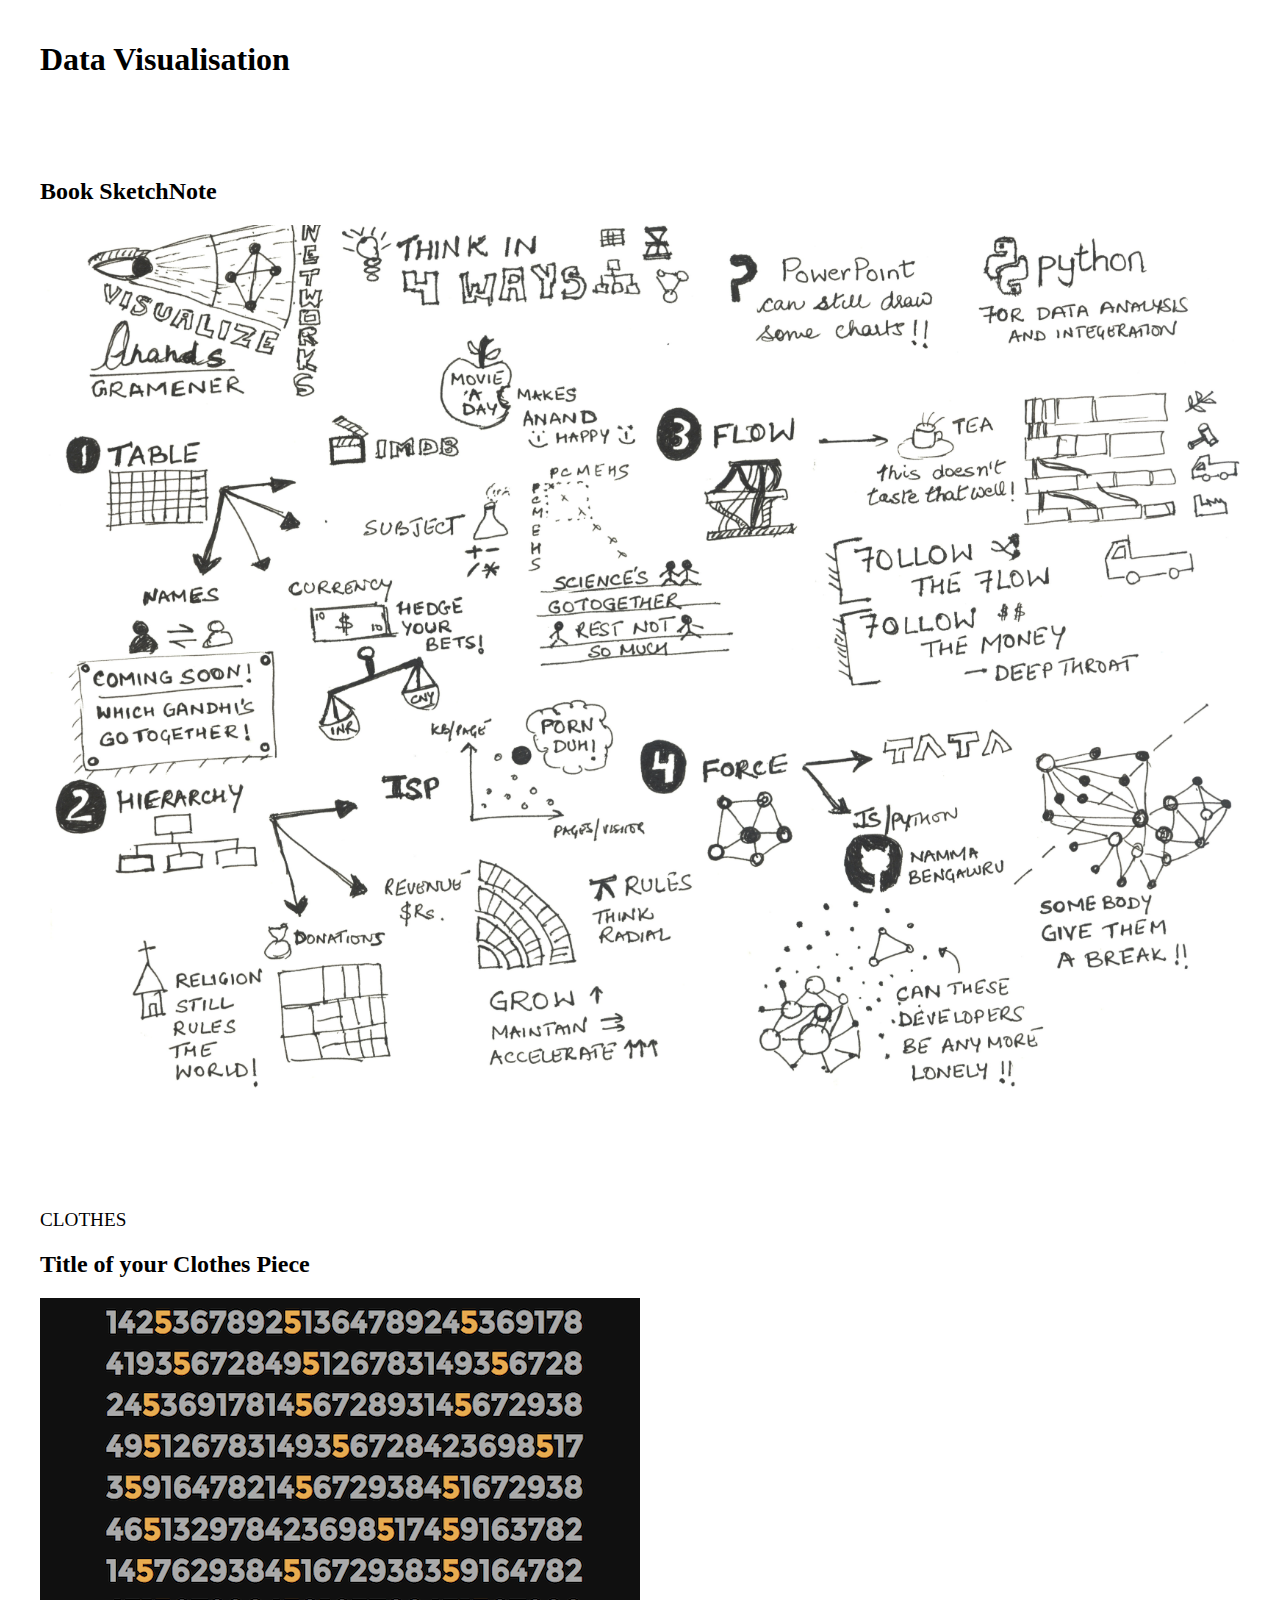
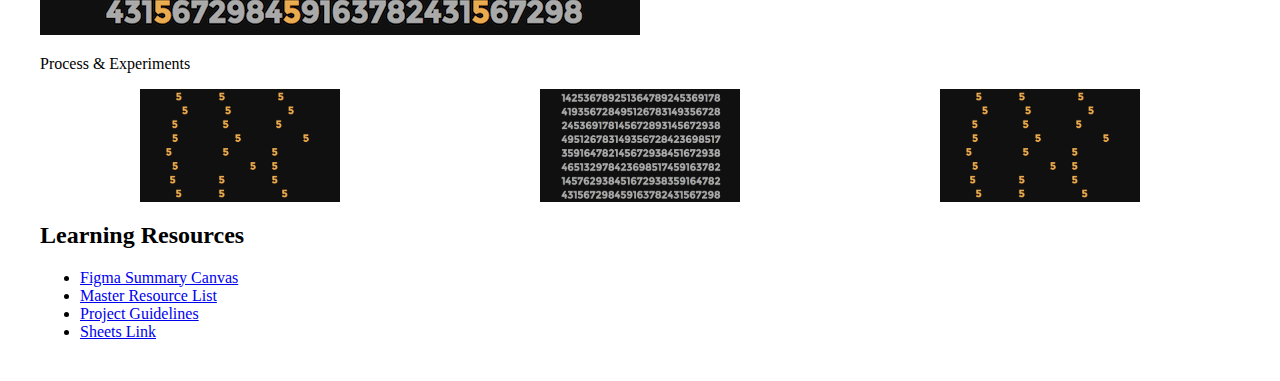
==== index.html @ 936fe761 "Leaner Version" ====
<!DOCTYPE html>
<html lang="en">
  <head>
    <meta charset="utf-8" />
    <meta name="viewport" content="width=device-width, initial-scale=1" />
    <title>Data Vis</title>
    <link rel="stylesheet" type="text/css" href="style.css" />
  </head>
  <body>
    <h1>Data Visualisation</h1>
    <main>
      <section>
        <h2>Book SketchNote</h2>
        <img class="main" src="booksketch.jpg" />
      </section>
      <section>
        <p class="category">Clothes</p>
        <h2>Title of your Clothes Piece</h2>
        <img class="main" src="clothers.png" />
        <p>Process & Experiments</p>
        <div class="flex">
          <img src="clothes-1.png" />
          <img src="clothes-2.png" />
          <img src="clothes-1.png" />
        </div>
      </section>

      <h2>Learning Resources</h2>
      <ul>
        <li>
          <a
            href="https://www.figma.com/file/nB0xkQovSLnQd84jZeO3Vb/Summary?t=K0isU4baM58HGVpM-1"
          >
            Figma Summary Canvas
          </a>
        </li>
        <li>
          <a href="https://amitkaps.com/data-visualisation-resources"
            >Master Resource List</a
          >
        </li>
        <li>
          <a href="https://amitkaps.com/guidelines">Project Guidelines</a>
        </li>
        <li>
          <a
            href="https://docs.google.com/spreadsheets/d/1BB-SMg-cXHpBWn6kRCvTsxBp-z5V45LJls9GE9ZZPbk/edit?usp=sharing"
            >Sheets Link</a
          >
        </li>
      </ul>
    </main>
  </body>
</html>
---- style.css ----
html,
body {
  margin: 20px;
  padding: 0;
}

section {
  margin-top: 100px;;
}


img {
  max-width: 100%;
}

.category {
  text-transform: uppercase;
  font-size: 1.2rem;
}


.flex {
  max-width: 100%;
  display: flex;
  flex-direction: row;
  flex-wrap: wrap;
  justify-content: space-around;
}


.flex img {
  width: 200px;
}
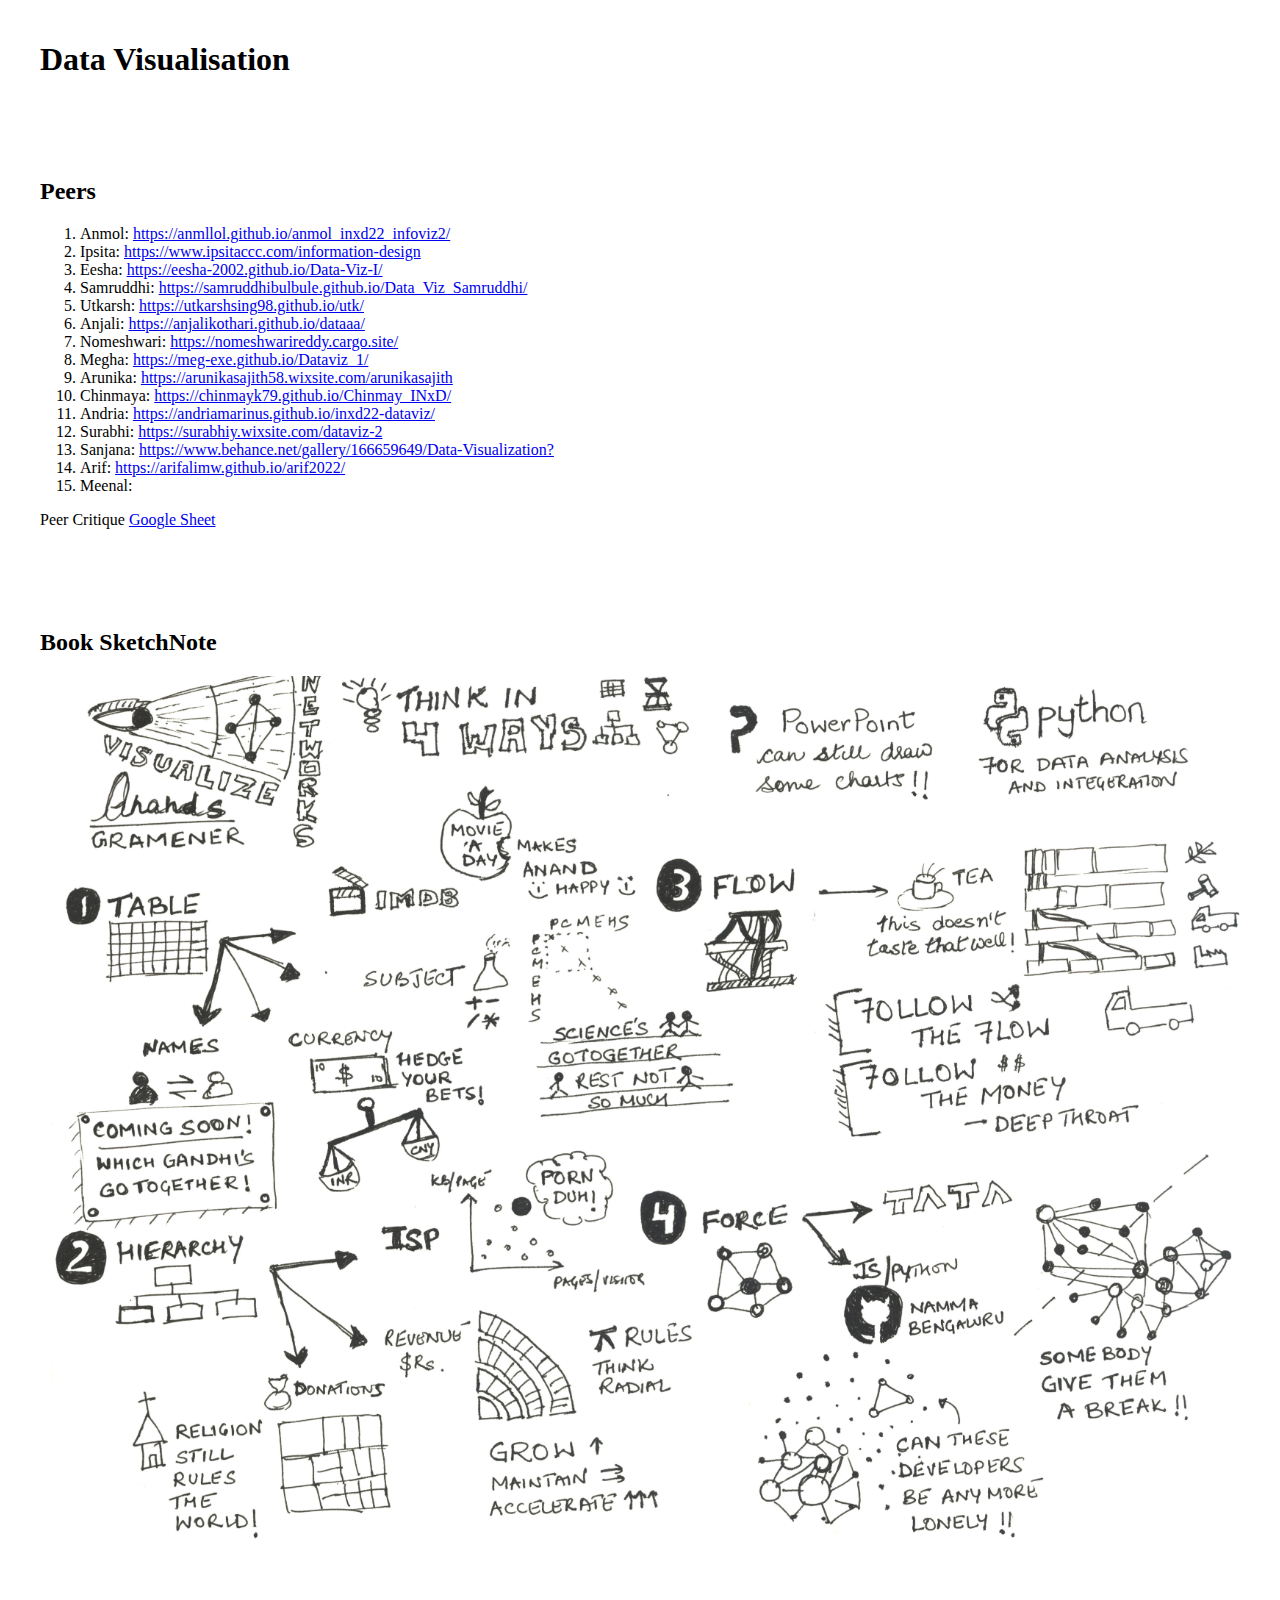
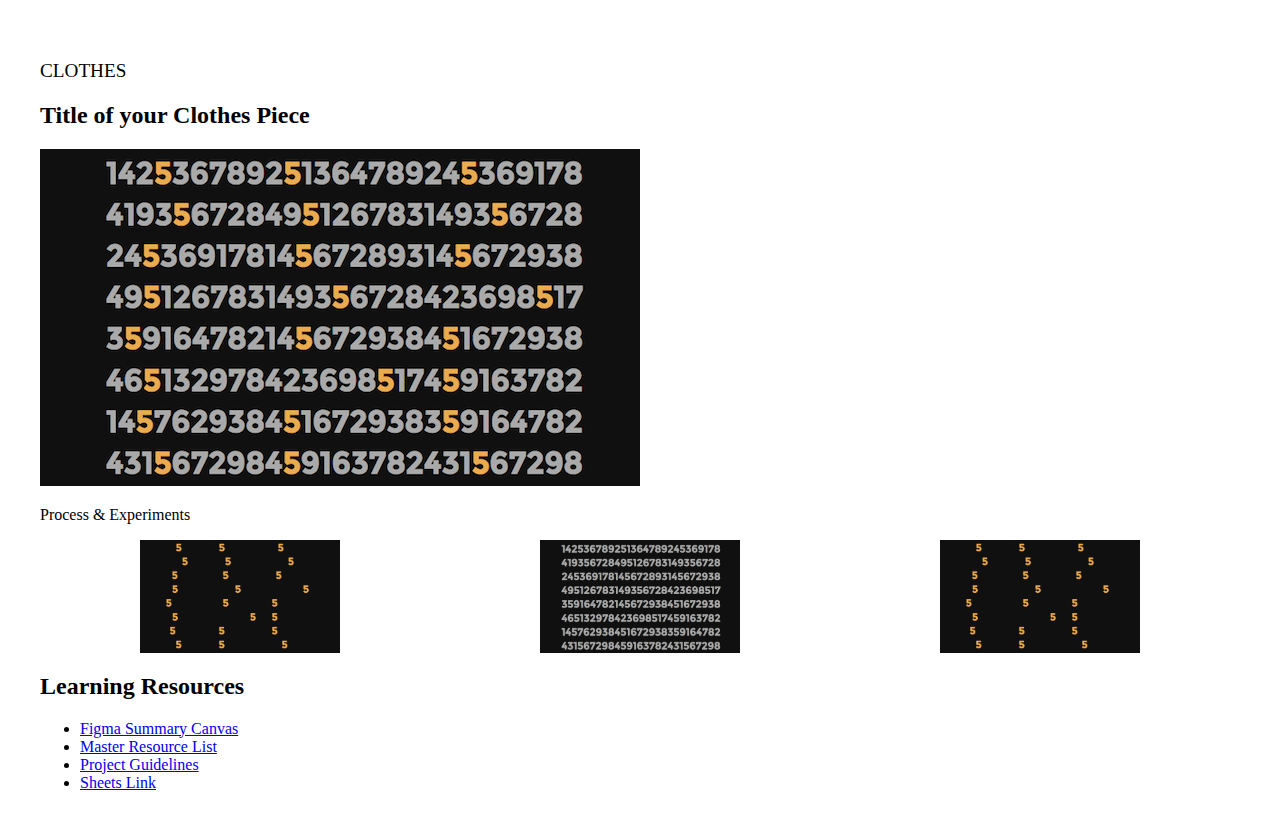
==== commit 346ea036: "Added Peer" ====
--- a/index.html
+++ b/index.html
@@ -4,11 +4,145 @@
     <meta charset="utf-8" />
     <meta name="viewport" content="width=device-width, initial-scale=1" />
     <title>Data Vis</title>
-    <link rel="stylesheet" type="text/css" href="style.css" />
   </head>
+
+  <style>
+    html,
+    body {
+      margin: 20px;
+      padding: 0;
+    }
+
+    section {
+      margin-top: 100px;
+    }
+
+    img {
+      max-width: 100%;
+    }
+
+    .category {
+      text-transform: uppercase;
+      font-size: 1.2rem;
+    }
+
+    .flex {
+      max-width: 100%;
+      display: flex;
+      flex-direction: row;
+      flex-wrap: wrap;
+      justify-content: space-around;
+    }
+
+    .flex img {
+      width: 200px;
+    }
+  </style>
   <body>
     <h1>Data Visualisation</h1>
     <main>
+      <section>
+        <h2>Peers</h2>
+        <ol>
+          <li>
+            Anmol:
+            <a href="https://anmllol.github.io/anmol_inxd22_infoviz2/"
+              >https://anmllol.github.io/anmol_inxd22_infoviz2/</a
+            >
+          </li>
+          <li>
+            Ipsita:
+            <a href="https://www.ipsitaccc.com/information-design"
+              >https://www.ipsitaccc.com/information-design</a
+            >
+          </li>
+          <li>
+            Eesha:
+            <a href="https://eesha-2002.github.io/Data-Viz-I/"
+              >https://eesha-2002.github.io/Data-Viz-I/</a
+            >
+          </li>
+          <li>
+            Samruddhi:
+            <a href="https://samruddhibulbule.github.io/Data_Viz_Samruddhi/"
+              >https://samruddhibulbule.github.io/Data_Viz_Samruddhi/</a
+            >
+          </li>
+          <li>
+            Utkarsh:
+            <a href="https://utkarshsing98.github.io/utk/"
+              >https://utkarshsing98.github.io/utk/</a
+            >
+          </li>
+          <li>
+            Anjali:
+            <a href="https://anjalikothari.github.io/dataaa/"
+              >https://anjalikothari.github.io/dataaa/</a
+            >
+          </li>
+          <li>
+            Nomeshwari:
+            <a href="https://nomeshwarireddy.cargo.site/"
+              >https://nomeshwarireddy.cargo.site/</a
+            >
+          </li>
+          <li>
+            Megha:
+            <a href="https://meg-exe.github.io/Dataviz_1/"
+              >https://meg-exe.github.io/Dataviz_1/</a
+            >
+          </li>
+          <li>
+            Arunika:
+            <a href="https://arunikasajith58.wixsite.com/arunikasajith"
+              >https://arunikasajith58.wixsite.com/arunikasajith</a
+            >
+          </li>
+          <li>
+            Chinmaya:
+            <a href="https://chinmayk79.github.io/Chinmay_INxD/"
+              >https://chinmayk79.github.io/Chinmay_INxD/</a
+            >
+          </li>
+          <li>
+            Andria:
+            <a href="https://andriamarinus.github.io/inxd22-dataviz/"
+              >https://andriamarinus.github.io/inxd22-dataviz/</a
+            >
+          </li>
+          <li>
+            Surabhi:
+            <a href="https://surabhiy.wixsite.com/dataviz-2"
+              >https://surabhiy.wixsite.com/dataviz-2</a
+            >
+          </li>
+          <li>
+            Sanjana:
+            <a
+              href="https://www.behance.net/gallery/166659649/Data-Visualization?"
+              >https://www.behance.net/gallery/166659649/Data-Visualization?</a
+            >
+          </li>
+          <li>
+            Arif:
+            <a href="https://arifalimw.github.io/arif2022/"
+              >https://arifalimw.github.io/arif2022/</a
+            >
+          </li>
+          <li>
+            Meenal:
+            <a href=""></a>
+          </li>
+        </ol>
+        <p>
+          Peer Critique
+          <a
+            href="https://docs.google.com/spreadsheets/d/1oRReBqgW0gCAXyBXZS4yQxKcBRCEQFIcR-XKHGE0lgg/edit?usp=sharing"
+            >Google Sheet</a
+          >
+        </p>
+      </section>
+
       <section>
         <h2>Book SketchNote</h2>
         <img class="main" src="booksketch.jpg" />
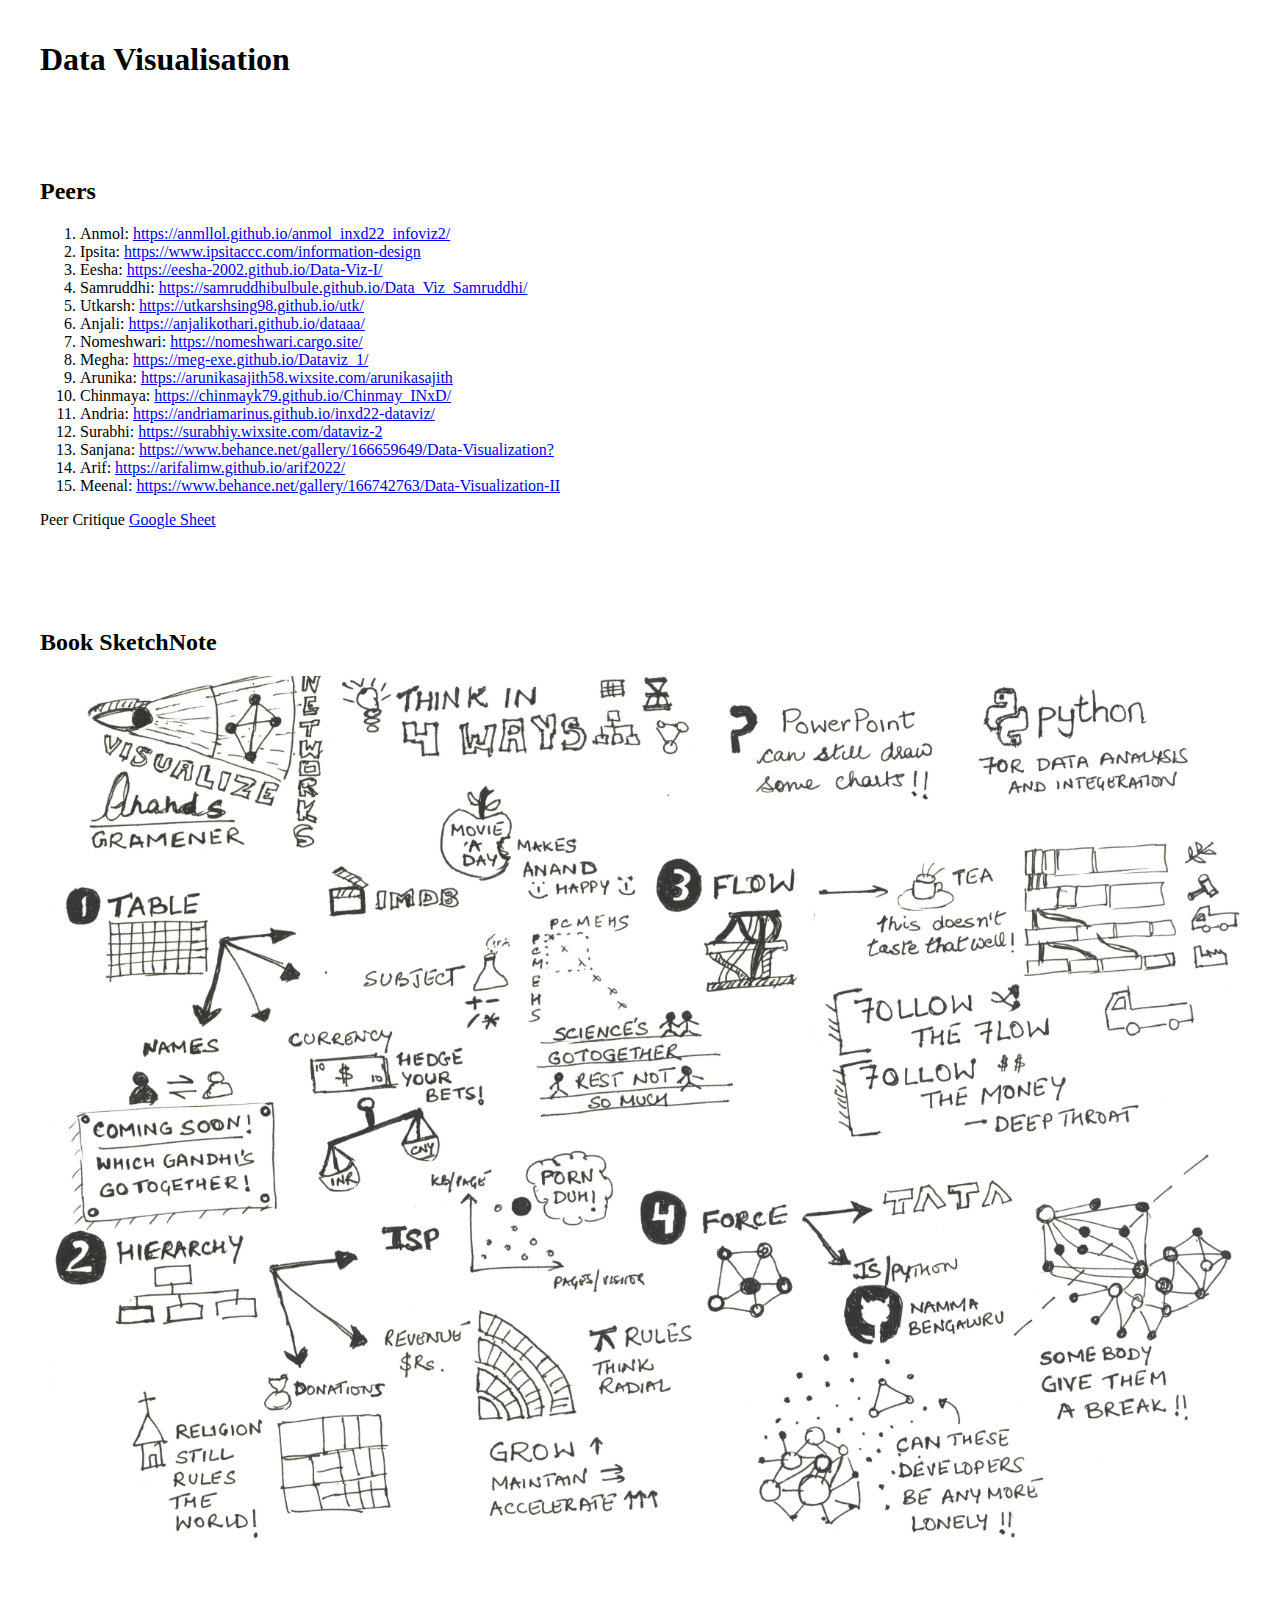
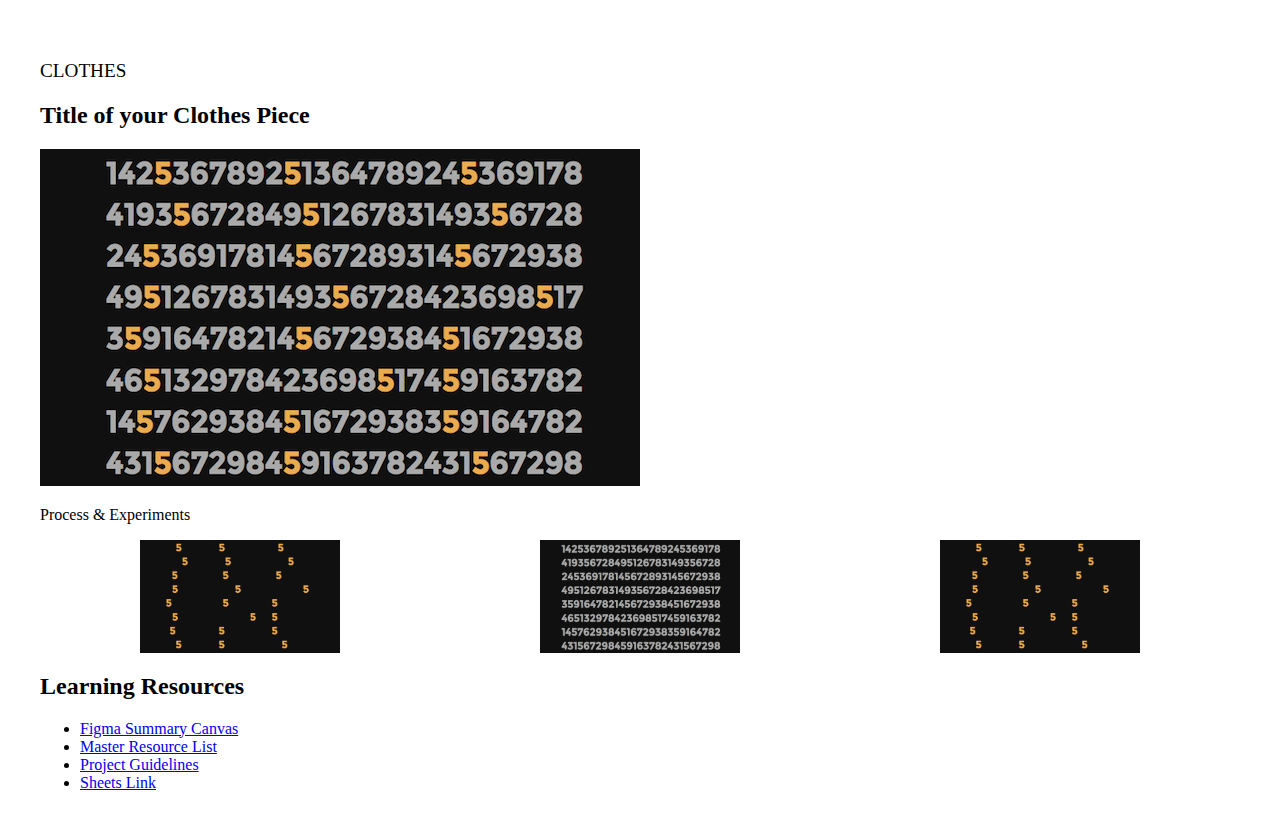
==== commit caa8fe47: "Changed Links" ====
--- a/index.html
+++ b/index.html
@@ -82,8 +82,8 @@
           </li>
           <li>
             Nomeshwari:
-            <a href="https://nomeshwarireddy.cargo.site/"
-              >https://nomeshwarireddy.cargo.site/</a
+            <a href="https://nomeshwari.cargo.site/"
+              >https://nomeshwari.cargo.site/</a
             >
           </li>
           <li>
@@ -131,7 +131,10 @@
           </li>
           <li>
             Meenal:
-            <a href=""></a>
+            <a
+              href="https://www.behance.net/gallery/166742763/Data-Visualization-II"
+              >https://www.behance.net/gallery/166742763/Data-Visualization-II</a
+            >
           </li>
         </ol>
         <p>
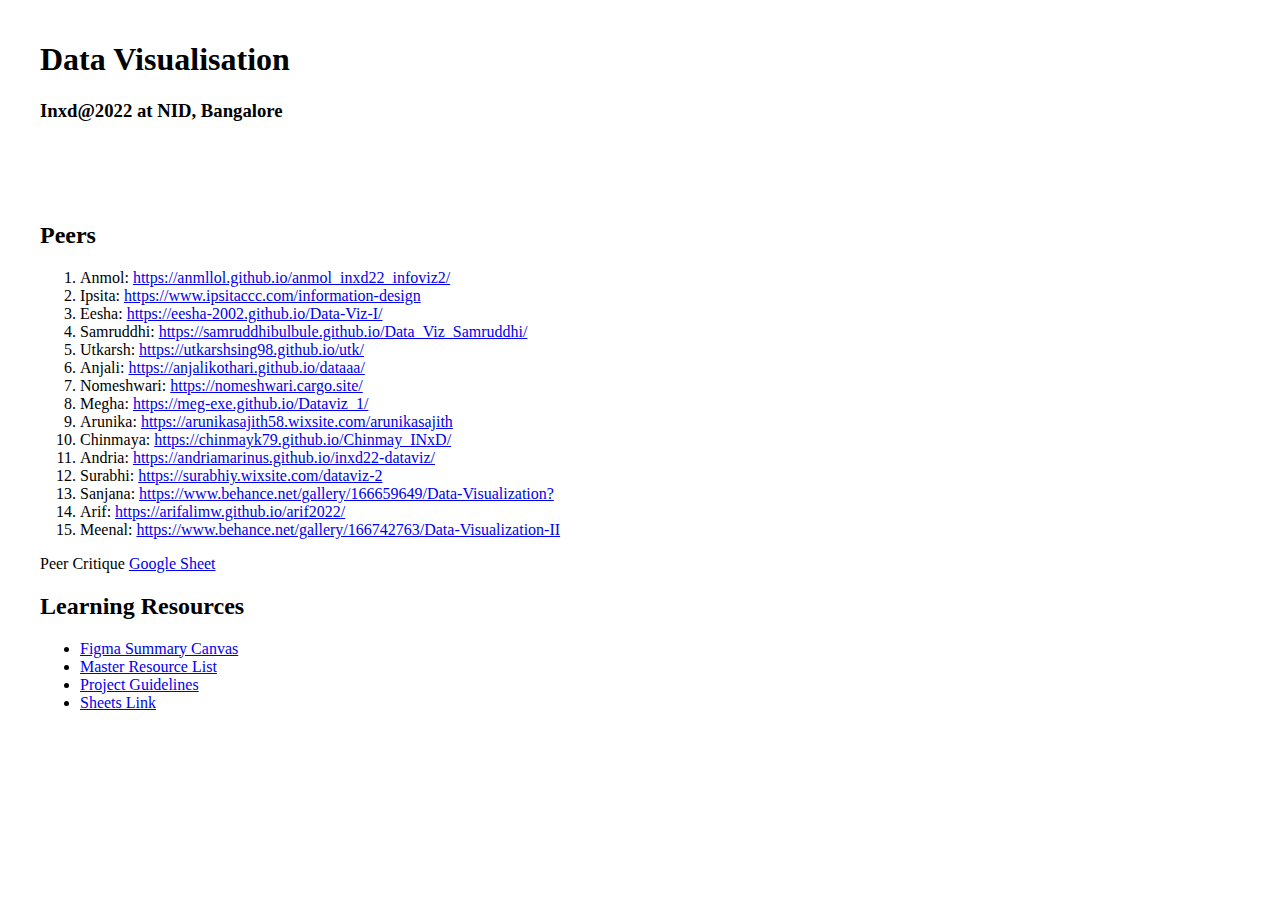
==== commit 73e8be1e: "updated" ====
--- a/index.html
+++ b/index.html
@@ -1,191 +1,145 @@
 <!DOCTYPE html>
 <html lang="en">
-  <head>
-    <meta charset="utf-8" />
-    <meta name="viewport" content="width=device-width, initial-scale=1" />
-    <title>Data Vis</title>
-  </head>
 
-  <style>
-    html,
-    body {
-      margin: 20px;
-      padding: 0;
-    }
+<head>
+  <meta charset="utf-8" />
+  <meta name="viewport" content="width=device-width, initial-scale=1" />
+  <title>Data Vis</title>
+</head>
 
-    section {
-      margin-top: 100px;
-    }
+<style>
+  html,
+  body {
+    margin: 20px;
+    padding: 0;
+  }
 
-    img {
-      max-width: 100%;
-    }
+  section {
+    margin-top: 100px;
+  }
 
-    .category {
-      text-transform: uppercase;
-      font-size: 1.2rem;
-    }
+  img {
+    max-width: 100%;
+  }
 
-    .flex {
-      max-width: 100%;
-      display: flex;
-      flex-direction: row;
-      flex-wrap: wrap;
-      justify-content: space-around;
-    }
+  .category {
+    text-transform: uppercase;
+    font-size: 1.2rem;
+  }
 
-    .flex img {
-      width: 200px;
-    }
-  </style>
-  <body>
-    <h1>Data Visualisation</h1>
-    <main>
-      <section>
-        <h2>Peers</h2>
-        <ol>
-          <li>
-            Anmol:
-            <a href="https://anmllol.github.io/anmol_inxd22_infoviz2/"
-              >https://anmllol.github.io/anmol_inxd22_infoviz2/</a
-            >
-          </li>
-          <li>
-            Ipsita:
-            <a href="https://www.ipsitaccc.com/information-design"
-              >https://www.ipsitaccc.com/information-design</a
-            >
-          </li>
-          <li>
-            Eesha:
-            <a href="https://eesha-2002.github.io/Data-Viz-I/"
-              >https://eesha-2002.github.io/Data-Viz-I/</a
-            >
-          </li>
-          <li>
-            Samruddhi:
-            <a href="https://samruddhibulbule.github.io/Data_Viz_Samruddhi/"
-              >https://samruddhibulbule.github.io/Data_Viz_Samruddhi/</a
-            >
-          </li>
-          <li>
-            Utkarsh:
-            <a href="https://utkarshsing98.github.io/utk/"
-              >https://utkarshsing98.github.io/utk/</a
-            >
-          </li>
-          <li>
-            Anjali:
-            <a href="https://anjalikothari.github.io/dataaa/"
-              >https://anjalikothari.github.io/dataaa/</a
-            >
-          </li>
-          <li>
-            Nomeshwari:
-            <a href="https://nomeshwari.cargo.site/"
-              >https://nomeshwari.cargo.site/</a
-            >
-          </li>
-          <li>
-            Megha:
-            <a href="https://meg-exe.github.io/Dataviz_1/"
-              >https://meg-exe.github.io/Dataviz_1/</a
-            >
-          </li>
-          <li>
-            Arunika:
-            <a href="https://arunikasajith58.wixsite.com/arunikasajith"
-              >https://arunikasajith58.wixsite.com/arunikasajith</a
-            >
-          </li>
-          <li>
-            Chinmaya:
-            <a href="https://chinmayk79.github.io/Chinmay_INxD/"
-              >https://chinmayk79.github.io/Chinmay_INxD/</a
-            >
-          </li>
-          <li>
-            Andria:
-            <a href="https://andriamarinus.github.io/inxd22-dataviz/"
-              >https://andriamarinus.github.io/inxd22-dataviz/</a
-            >
-          </li>
-          <li>
-            Surabhi:
-            <a href="https://surabhiy.wixsite.com/dataviz-2"
-              >https://surabhiy.wixsite.com/dataviz-2</a
-            >
-          </li>
-          <li>
-            Sanjana:
-            <a
-              href="https://www.behance.net/gallery/166659649/Data-Visualization?"
-              >https://www.behance.net/gallery/166659649/Data-Visualization?</a
-            >
-          </li>
-          <li>
-            Arif:
-            <a href="https://arifalimw.github.io/arif2022/"
-              >https://arifalimw.github.io/arif2022/</a
-            >
-          </li>
-          <li>
-            Meenal:
-            <a
-              href="https://www.behance.net/gallery/166742763/Data-Visualization-II"
-              >https://www.behance.net/gallery/166742763/Data-Visualization-II</a
-            >
-          </li>
-        </ol>
-        <p>
-          Peer Critique
+  .flex {
+    max-width: 100%;
+    display: flex;
+    flex-direction: row;
+    flex-wrap: wrap;
+    justify-content: space-around;
+  }
+
+  .flex img {
+    width: 200px;
+  }
+</style>
+
+<body>
+  <h1>Data Visualisation</h1>
+  <h3>Inxd@2022 at NID, Bangalore</h3>
+
+  <main>
+    <section>
+      <h2>Peers</h2>
+      <ol>
+        <li>
+          Anmol:
           <a
-            href="https://docs.google.com/spreadsheets/d/1oRReBqgW0gCAXyBXZS4yQxKcBRCEQFIcR-XKHGE0lgg/edit?usp=sharing"
-            >Google Sheet</a
-          >
-        </p>
-      </section>
-
-      <section>
-        <h2>Book SketchNote</h2>
-        <img class="main" src="booksketch.jpg" />
-      </section>
-      <section>
-        <p class="category">Clothes</p>
-        <h2>Title of your Clothes Piece</h2>
-        <img class="main" src="clothers.png" />
-        <p>Process & Experiments</p>
-        <div class="flex">
-          <img src="clothes-1.png" />
-          <img src="clothes-2.png" />
-          <img src="clothes-1.png" />
-        </div>
-      </section>
-
-      <h2>Learning Resources</h2>
-      <ul>
-        <li>
-          <a
-            href="https://www.figma.com/file/nB0xkQovSLnQd84jZeO3Vb/Summary?t=K0isU4baM58HGVpM-1"
-          >
-            Figma Summary Canvas
-          </a>
+            href="https://anmllol.github.io/anmol_inxd22_infoviz2/">https://anmllol.github.io/anmol_inxd22_infoviz2/</a>
         </li>
         <li>
-          <a href="https://amitkaps.com/data-visualisation-resources"
-            >Master Resource List</a
-          >
+          Ipsita:
+          <a href="https://www.ipsitaccc.com/information-design">https://www.ipsitaccc.com/information-design</a>
         </li>
         <li>
-          <a href="https://amitkaps.com/guidelines">Project Guidelines</a>
+          Eesha:
+          <a href="https://eesha-2002.github.io/Data-Viz-I/">https://eesha-2002.github.io/Data-Viz-I/</a>
         </li>
         <li>
+          Samruddhi:
           <a
-            href="https://docs.google.com/spreadsheets/d/1BB-SMg-cXHpBWn6kRCvTsxBp-z5V45LJls9GE9ZZPbk/edit?usp=sharing"
-            >Sheets Link</a
-          >
+            href="https://samruddhibulbule.github.io/Data_Viz_Samruddhi/">https://samruddhibulbule.github.io/Data_Viz_Samruddhi/</a>
         </li>
-      </ul>
-    </main>
-  </body>
-</html>
+        <li>
+          Utkarsh:
+          <a href="https://utkarshsing98.github.io/utk/">https://utkarshsing98.github.io/utk/</a>
+        </li>
+        <li>
+          Anjali:
+          <a href="https://anjalikothari.github.io/dataaa/">https://anjalikothari.github.io/dataaa/</a>
+        </li>
+        <li>
+          Nomeshwari:
+          <a href="https://nomeshwari.cargo.site/">https://nomeshwari.cargo.site/</a>
+        </li>
+        <li>
+          Megha:
+          <a href="https://meg-exe.github.io/Dataviz_1/">https://meg-exe.github.io/Dataviz_1/</a>
+        </li>
+        <li>
+          Arunika:
+          <a
+            href="https://arunikasajith58.wixsite.com/arunikasajith">https://arunikasajith58.wixsite.com/arunikasajith</a>
+        </li>
+        <li>
+          Chinmaya:
+          <a href="https://chinmayk79.github.io/Chinmay_INxD/">https://chinmayk79.github.io/Chinmay_INxD/</a>
+        </li>
+        <li>
+          Andria:
+          <a href="https://andriamarinus.github.io/inxd22-dataviz/">https://andriamarinus.github.io/inxd22-dataviz/</a>
+        </li>
+        <li>
+          Surabhi:
+          <a href="https://surabhiy.wixsite.com/dataviz-2">https://surabhiy.wixsite.com/dataviz-2</a>
+        </li>
+        <li>
+          Sanjana:
+          <a
+            href="https://www.behance.net/gallery/166659649/Data-Visualization?">https://www.behance.net/gallery/166659649/Data-Visualization?</a>
+        </li>
+        <li>
+          Arif:
+          <a href="https://arifalimw.github.io/arif2022/">https://arifalimw.github.io/arif2022/</a>
+        </li>
+        <li>
+          Meenal:
+          <a
+            href="https://www.behance.net/gallery/166742763/Data-Visualization-II">https://www.behance.net/gallery/166742763/Data-Visualization-II</a>
+        </li>
+      </ol>
+      <p>
+        Peer Critique
+        <a href="https://docs.google.com/spreadsheets/d/1oRReBqgW0gCAXyBXZS4yQxKcBRCEQFIcR-XKHGE0lgg/edit?usp=sharing">Google
+          Sheet</a>
+      </p>
+    </section>
+
+    <h2>Learning Resources</h2>
+    <ul>
+      <li>
+        <a href="https://www.figma.com/file/nB0xkQovSLnQd84jZeO3Vb/Summary?t=K0isU4baM58HGVpM-1">
+          Figma Summary Canvas
+        </a>
+      </li>
+      <li>
+        <a href="https://amitkaps.com/data-visualisation-resources">Master Resource List</a>
+      </li>
+      <li>
+        <a href="https://amitkaps.com/guidelines">Project Guidelines</a>
+      </li>
+      <li>
+        <a href="https://docs.google.com/spreadsheets/d/1BB-SMg-cXHpBWn6kRCvTsxBp-z5V45LJls9GE9ZZPbk/edit?usp=sharing">Sheets
+          Link</a>
+      </li>
+    </ul>
+  </main>
+</body>
+
+</html>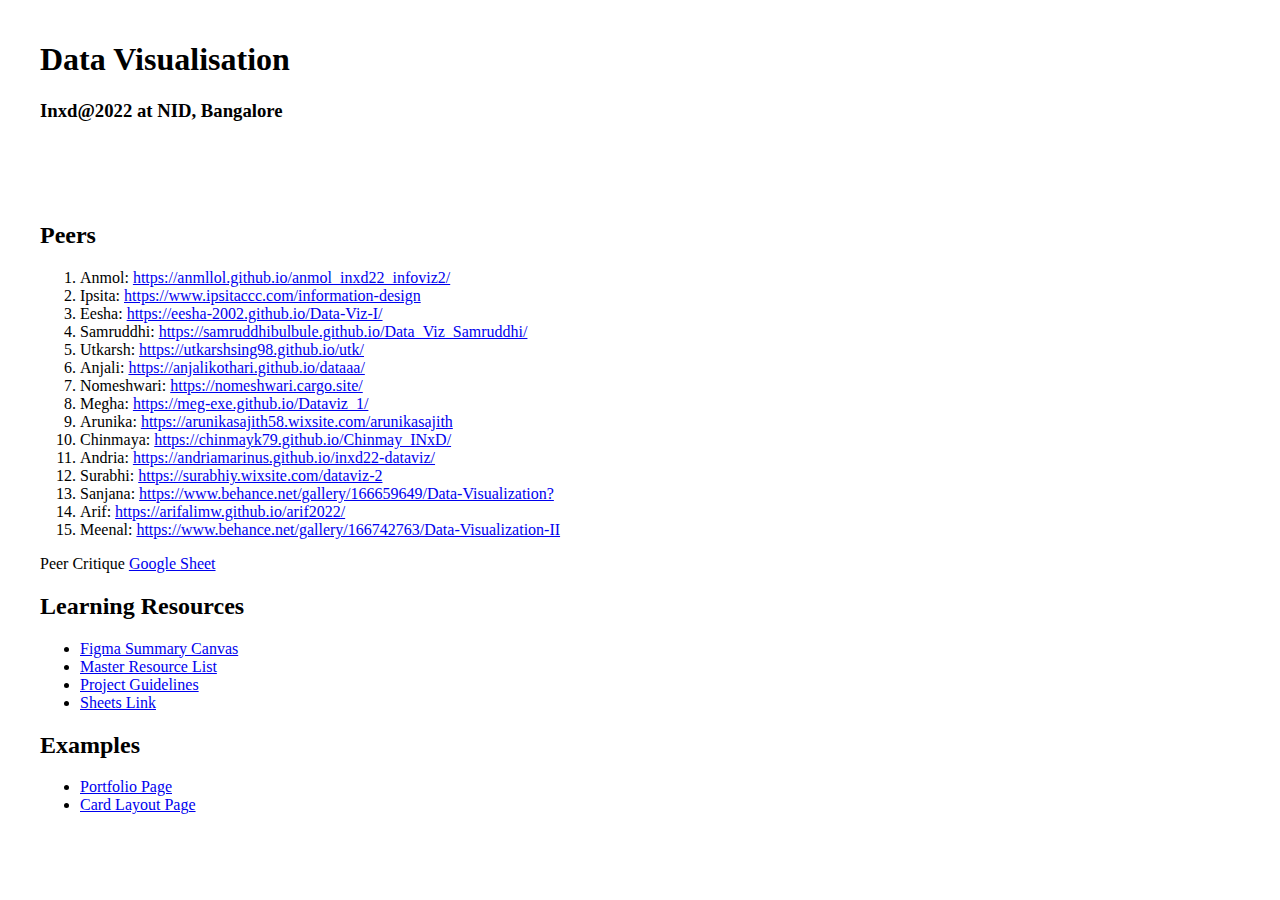
==== commit 19e67737: "updated index.html" ====
--- a/index.html
+++ b/index.html
@@ -139,6 +139,12 @@
           Link</a>
       </li>
     </ul>
+
+    <h2>Examples</h2>
+    <ul>
+      <li><a href="/portfolio">Portfolio Page</a></li>
+      <li><a href="/cards">Card Layout Page</a></li>
+    </ul>
   </main>
 </body>
 
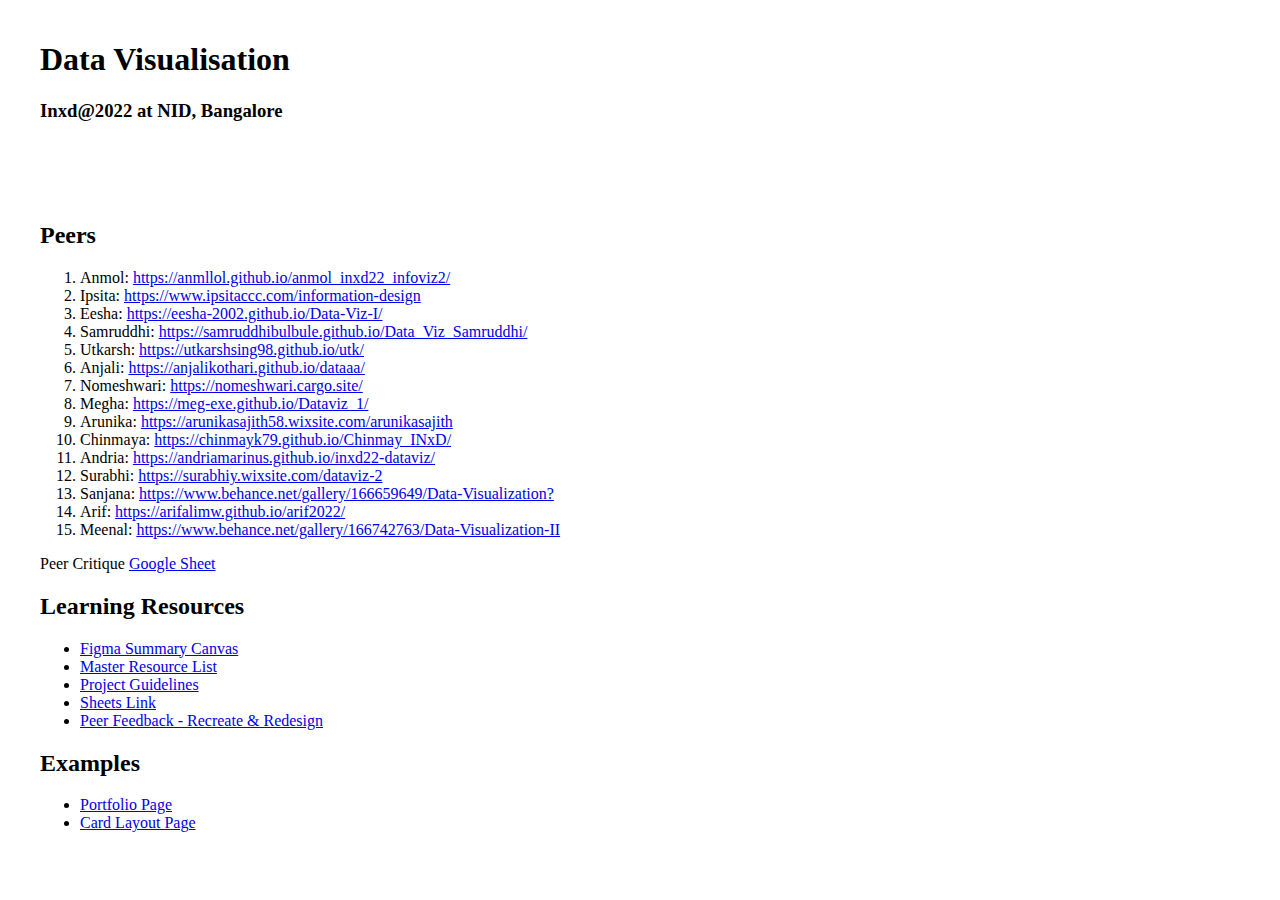
==== commit b71bd309: "Added peer feedback link" ====
--- a/index.html
+++ b/index.html
@@ -138,12 +138,16 @@
         <a href="https://docs.google.com/spreadsheets/d/1BB-SMg-cXHpBWn6kRCvTsxBp-z5V45LJls9GE9ZZPbk/edit?usp=sharing">Sheets
           Link</a>
       </li>
+      <li>
+        <a href="https://docs.google.com/spreadsheets/d/1nC4jq02gdglsIj8Og8JTVgsp5U55YJKf9GmZ_mDQ43U/edit?usp=sharing">Peer
+          Feedback - Recreate & Redesign</a>
+      </li>
     </ul>
 
     <h2>Examples</h2>
     <ul>
-      <li><a href="/portfolio">Portfolio Page</a></li>
-      <li><a href="/cards">Card Layout Page</a></li>
+      <li><a href="portfolio">Portfolio Page</a></li>
+      <li><a href="cards">Card Layout Page</a></li>
     </ul>
   </main>
 </body>
